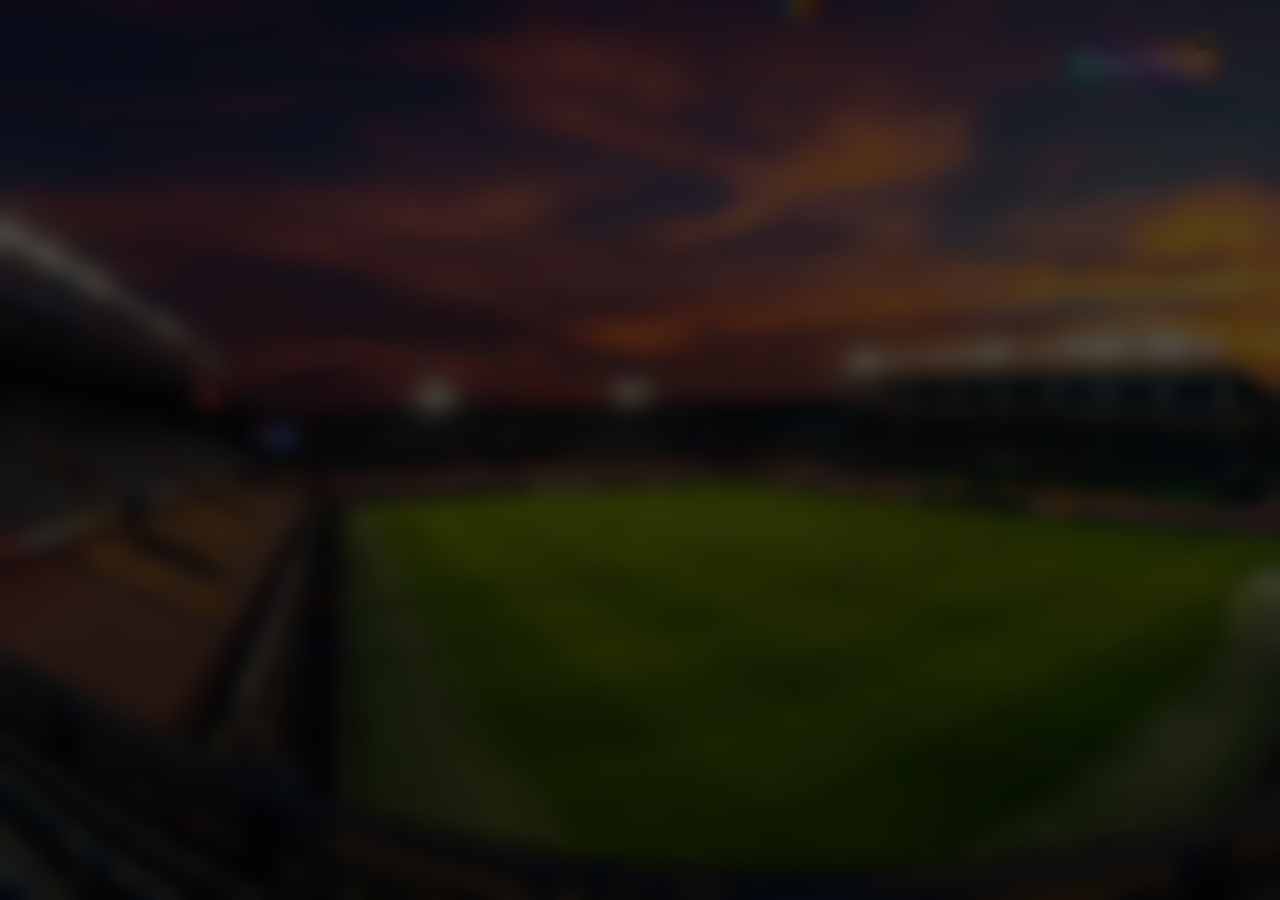
==== views/teams.html @ 92adab88 "initial commit" ====
<!DOCTYPE html>
<html lang="en">
  <head>
    <meta charset="UTF-8" />
    <meta http-equiv="X-UA-Compatible" content="IE=edge" />
    <meta name="viewport" content="width=device-width, initial-scale=1.0" />
    <link
      rel="icon"
      href="../img/uefa-champions-league-seeklogo.com.svg"
      type="image/x-icon"
    />
    <link
      href="../css/bootstrap.min.css"
      rel="stylesheet"
      integrity="sha384-EVSTQN3/azprG1Anm3QDgpJLIm9Nao0Yz1ztcQTwFspd3yD65VohhpuuCOmLASjC"
      crossorigin="anonymous"
    />
    <link
      href="https://cdn.jsdelivr.net/npm/bootstrap@5.2.1/dist/css/bootstrap.min.css"
      rel="stylesheet"
      integrity="sha384-iYQeCzEYFbKjA/T2uDLTpkwGzCiq6soy8tYaI1GyVh/UjpbCx/TYkiZhlZB6+fzT"
      crossorigin="anonymous"
    />
    <link rel="stylesheet" href="../css/test.css" />
    <title>UEFA | Teams</title>
  </head>
  <body class="body">
    <div class="out">
      <div
        id="carouselExampleInterval"
        class="carousel slide"
        data-bs-ride="carousel"
      >
        <div class="carousel-inner team-carusel"></div>
        <button
          class="carousel-control-prev"
          type="button"
          data-bs-target="#carouselExampleInterval"
          data-bs-slide="prev"
        >
          <span class="carousel-control-prev-icon" aria-hidden="true"></span>
          <span class="visually-hidden">Previous</span>
        </button>
        <button
          class="carousel-control-next"
          type="button"
          data-bs-target="#carouselExampleInterval"
          data-bs-slide="next"
        >
          <span class="carousel-control-next-icon" aria-hidden="true"></span>
          <span class="visually-hidden">Next</span>
        </button>
      </div>
    </div>

    <button type="button" class="position-absolute mystry">
      Mystery Player
    </button>
    <audio src="../music/football-2.m4a" class="mp3"></audio>

    <script
      src="https://cdn.jsdelivr.net/npm/@popperjs/core@2.9.2/dist/umd/popper.min.js"
      integrity="sha384-IQsoLXl5PILFhosVNubq5LC7Qb9DXgDA9i+tQ8Zj3iwWAwPtgFTxbJ8NT4GN1R8p"
      crossorigin="anonymous"
    ></script>
    <script
      src="https://cdn.jsdelivr.net/npm/bootstrap@5.2.1/dist/js/bootstrap.bundle.min.js"
      integrity="sha384-u1OknCvxWvY5kfmNBILK2hRnQC3Pr17a+RTT6rIHI7NnikvbZlHgTPOOmMi466C8"
      crossorigin="anonymous"
    ></script>
    <script
      src="https://cdn.jsdelivr.net/npm/bootstrap@5.0.2/dist/js/bootstrap.min.js"
      integrity="sha384-cVKIPhGWiC2Al4u+LWgxfKTRIcfu0JTxR+EQDz/bgldoEyl4H0zUF0QKbrJ0EcQF"
      crossorigin="anonymous"
    ></script>
    <script src="../js/test.js"></script>
  </body>
</html>
---- css/test.css ----
.body {
  min-width: 100%;
  min-height: 100vh;
  background: url("../img/Back-view-uefa-2.jpg");
  background-size: cover;
  display: flex;
  justify-content: center;
  align-items: center;
  padding: 5px;
}
.ml-3 {
  margin-left: 16px;
}
.imtroVideo {
  position: fixed;
  top: 0;
  left: 0;
  z-index: 999999;
  width: 100vw;
  height: 100vh;
  backdrop-filter: blur(10px);
  background-color: rgba(0, 0, 0, 0.664);
}
.skip {
  padding: 10px;
  position: absolute;
  top: 30px;
  right: 5%;
  z-index: 9999990;
  width: auto;
  height: auto;
  color: #ffffff;
  border-radius: 15%;
  backdrop-filter: blur(10px);
  cursor: pointer;
}
.out {
  max-width: 700px;
  overflow: hidden;
}
.t-shirt {
  fill: darkblue;
  stroke: #ff0000;
  stroke-width: 1px;
  width: 70px;
  height: 70px;
  stroke-linecap: round;
}
.goalkeeper {
  bottom: 10%;
  left: 44%;
}
.centerfullback {
  bottom: 30%;
  left: 44%;
}
.leftfullback {
  bottom: 45%;
  left: 10%;
}
.rightfullback {
  bottom: 45%;
  right: 10%;
}
.rightattacker {
  top: 25%;
  right: 15%;
}
.leftattacker {
  top: 25%;
  left: 15%;
}
.striker {
  top: 10%;
  left: 45%;
}

.player-num {
  position: absolute;
  left: 50%;
  top: 50%;
  transform: translate(-50%, -50%);
  font-size: 24px;
  font-weight: bold;
  color: rgb(255, 255, 255);
  font-family: cursive;
}

.team-1 path {
  fill: #ffffff;
}
.team-2 {
  fill: rgb(0, 255, 170);
}
.team-3 path {
  fill: rgb(235, 85, 255);
}

.team-3 ~ .player-num,
.team-3 ~ .player-name {
  color: rgb(0, 0, 0);
}
.team-2 ~ .player-num,
.team-2 ~ .player-name {
  color: rgb(0, 0, 0);
}
.team-1 ~ .player-num,
.team-1 ~ .player-name {
  color: rgb(0, 0, 0);
}
.player-name {
  white-space: nowrap;
  position: absolute;
  left: 50%;
  bottom: -50%;
  transform: translate(-50%, -50%);
  font-size: 16px;
  font-weight: bold;
  color: rgb(255, 255, 255);
  font-family: cursive;
}
.teamname {
  position: absolute;
  top: 1%;
  left: 50%;
  transform: translate(-50%, 0%);

  font-size: 24px;
  font-weight: bold;
  color: rgb(0, 0, 0);
  font-family: cursive;
}

.mystry {
  top: 5%;
  right: 5%;
  border: none;
  background: transparent;
  color: #ffffff;
  font-weight: bold;
  padding: 7px;
  border-radius: 10px;
  z-index: 3;
}
.mystry::after {
  content: "";
  position: absolute;
  top: 0;
  left: 0;
  width: 100%;
  height: 100%;
  background: linear-gradient(30deg, #009966, #663399, orange);
  z-index: -1;
  border-radius: 10px;
}
.modal-footer,
.modal-header {
  border: none !important;
}

.modal-content {
  background-image: url(../img/mystreryback.jpg);
  background-size: contain;
}
.mysterycard {
  background-color: #f3ec78;
  background-image: linear-gradient(45deg, #f3ec78, #af4261);
  background-size: 100%;
  background-clip: text;
  -webkit-background-clip: text;
  -moz-background-clip: text;
  -webkit-text-fill-color: transparent;
  -moz-text-fill-color: transparent;
  text-transform: uppercase;
  letter-spacing: 5px;
  width: 100%;
  text-align: center;
  font-weight: bold;
  font-size: 50px;
}
.clock {
  position: absolute;
  top: calc(50% - 335px);
  left: 32.8%;
  font-size: large;
  font-weight: bold;
  font-family: cursive;
  color: #ffffff;
}
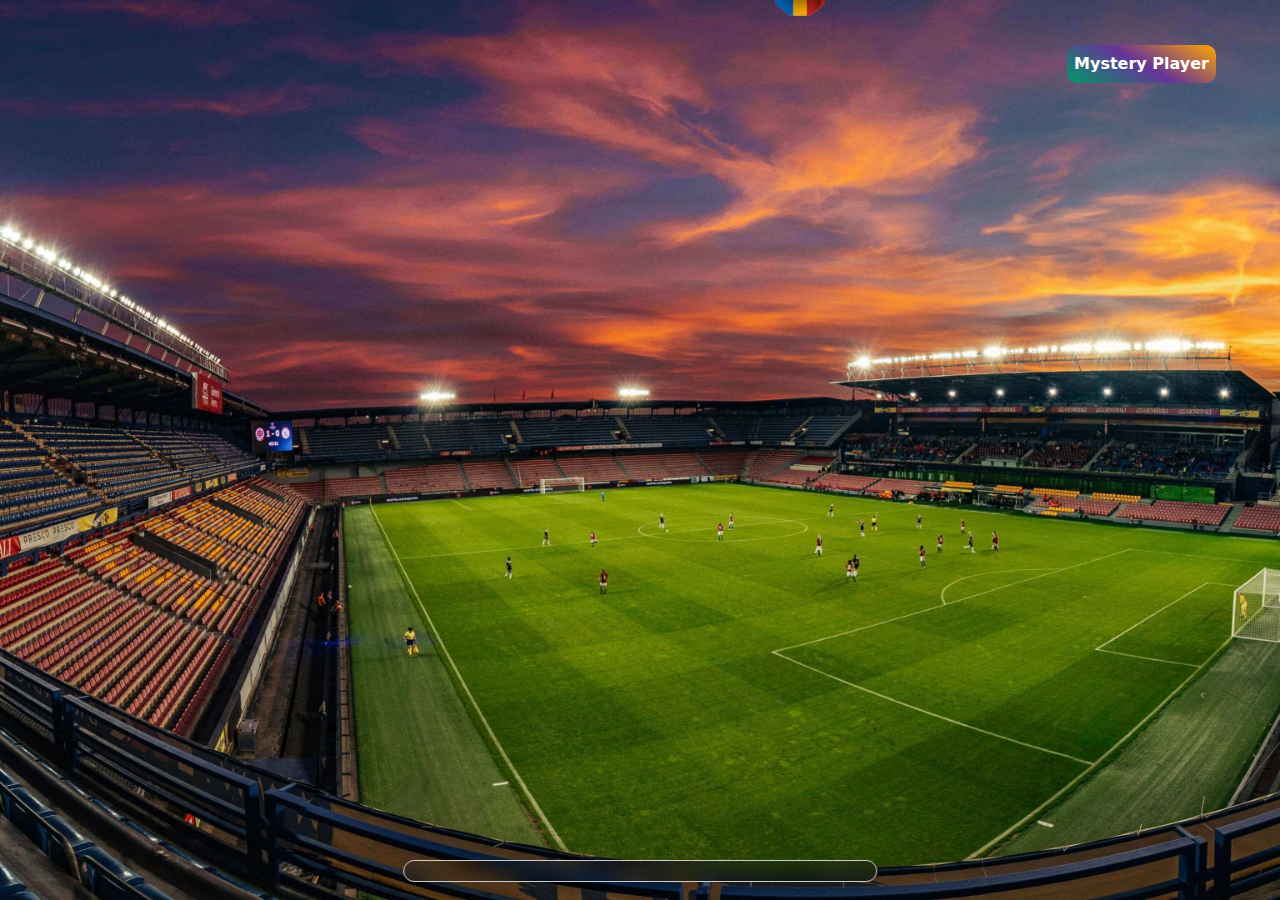
==== commit 59722aa3: "fixes bug" ====
--- a/views/teams.html
+++ b/views/teams.html
@@ -12,30 +12,32 @@
     <link
       href="../css/bootstrap.min.css"
       rel="stylesheet"
-      integrity="sha384-EVSTQN3/azprG1Anm3QDgpJLIm9Nao0Yz1ztcQTwFspd3yD65VohhpuuCOmLASjC"
       crossorigin="anonymous"
     />
     <link
       href="https://cdn.jsdelivr.net/npm/bootstrap@5.2.1/dist/css/bootstrap.min.css"
       rel="stylesheet"
-      integrity="sha384-iYQeCzEYFbKjA/T2uDLTpkwGzCiq6soy8tYaI1GyVh/UjpbCx/TYkiZhlZB6+fzT"
       crossorigin="anonymous"
     />
     <link rel="stylesheet" href="../css/test.css" />
     <title>UEFA | Teams</title>
   </head>
   <body class="body">
+    <div class="narx">
+      <div class="narxnavo"></div>
+    </div>
     <div class="out">
       <div
-        id="carouselExampleInterval"
+        id="carouselExampleControlsNoTouching"
         class="carousel slide"
-        data-bs-ride="carousel"
+        data-bs-touch="false"
+        data-bs-interval="false"
       >
-        <div class="carousel-inner team-carusel"></div>
+        <div class="carousel-inner"></div>
         <button
           class="carousel-control-prev"
           type="button"
-          data-bs-target="#carouselExampleInterval"
+          data-bs-target="#carouselExampleControlsNoTouching"
           data-bs-slide="prev"
         >
           <span class="carousel-control-prev-icon" aria-hidden="true"></span>
@@ -44,7 +46,7 @@
         <button
           class="carousel-control-next"
           type="button"
-          data-bs-target="#carouselExampleInterval"
+          data-bs-target="#carouselExampleControlsNoTouching"
           data-bs-slide="next"
         >
           <span class="carousel-control-next-icon" aria-hidden="true"></span>
--- a/css/test.css
+++ b/css/test.css
@@ -72,6 +72,10 @@
 }
 .striker {
   top: 10%;
+  left: 45%;
+}
+.mider {
+  top: 30%;
   left: 45%;
 }
 
@@ -187,3 +191,32 @@
   font-family: cursive;
   color: #ffffff;
 }
+.narx {
+  position: absolute;
+  bottom: 2%;
+  left: 50%;
+
+  width: 37%;
+  padding: 10px;
+
+  font-size: large;
+  font-weight: bold;
+  font-family: cursive;
+  border-radius: 15px;
+  border: 1px solid #ccc;
+  color: #ffffff;
+
+  backdrop-filter: blur(10px);
+  transform: translateX(-50%);
+  z-index: 2;
+}
+.narxnavo {
+  position: absolute;
+  top: calc(50% - 500px);
+  left: 20%;
+  font-size: large;
+  font-weight: bold;
+  font-family: cursive;
+  color: #ffffff;
+  z-index: 2;
+}
